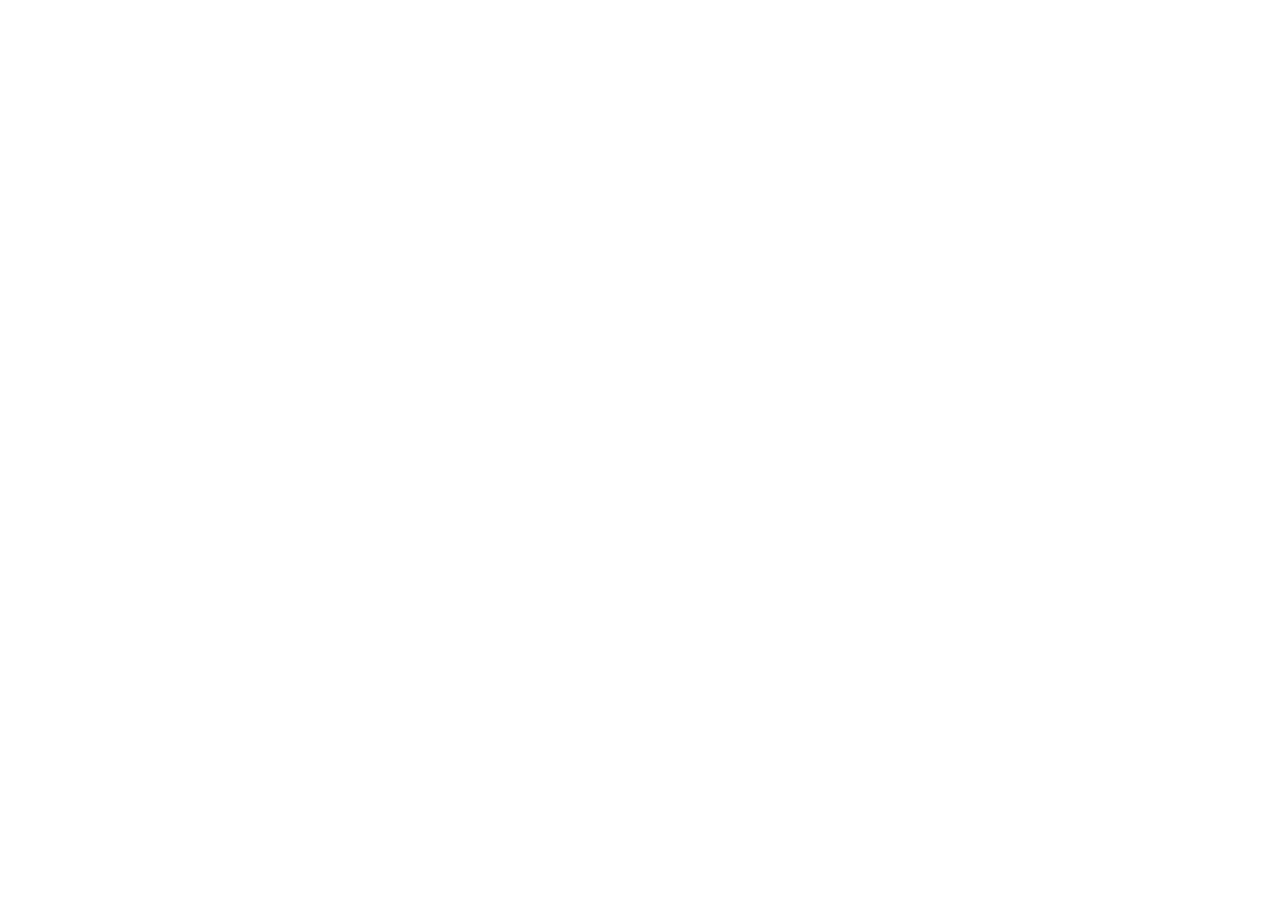
==== cv.html @ 36bdb1ac "mer saker till portfolio" ====
<!DOCTYPE html>
<html lang="en">
<head>
    <meta charset="UTF-8">
    <meta name="viewport" content="width=device-width, initial-scale=1.0">
    <title>CV | Jesper Larsson Portfolio</title>
</head>
<body>
    
</body>
</html>
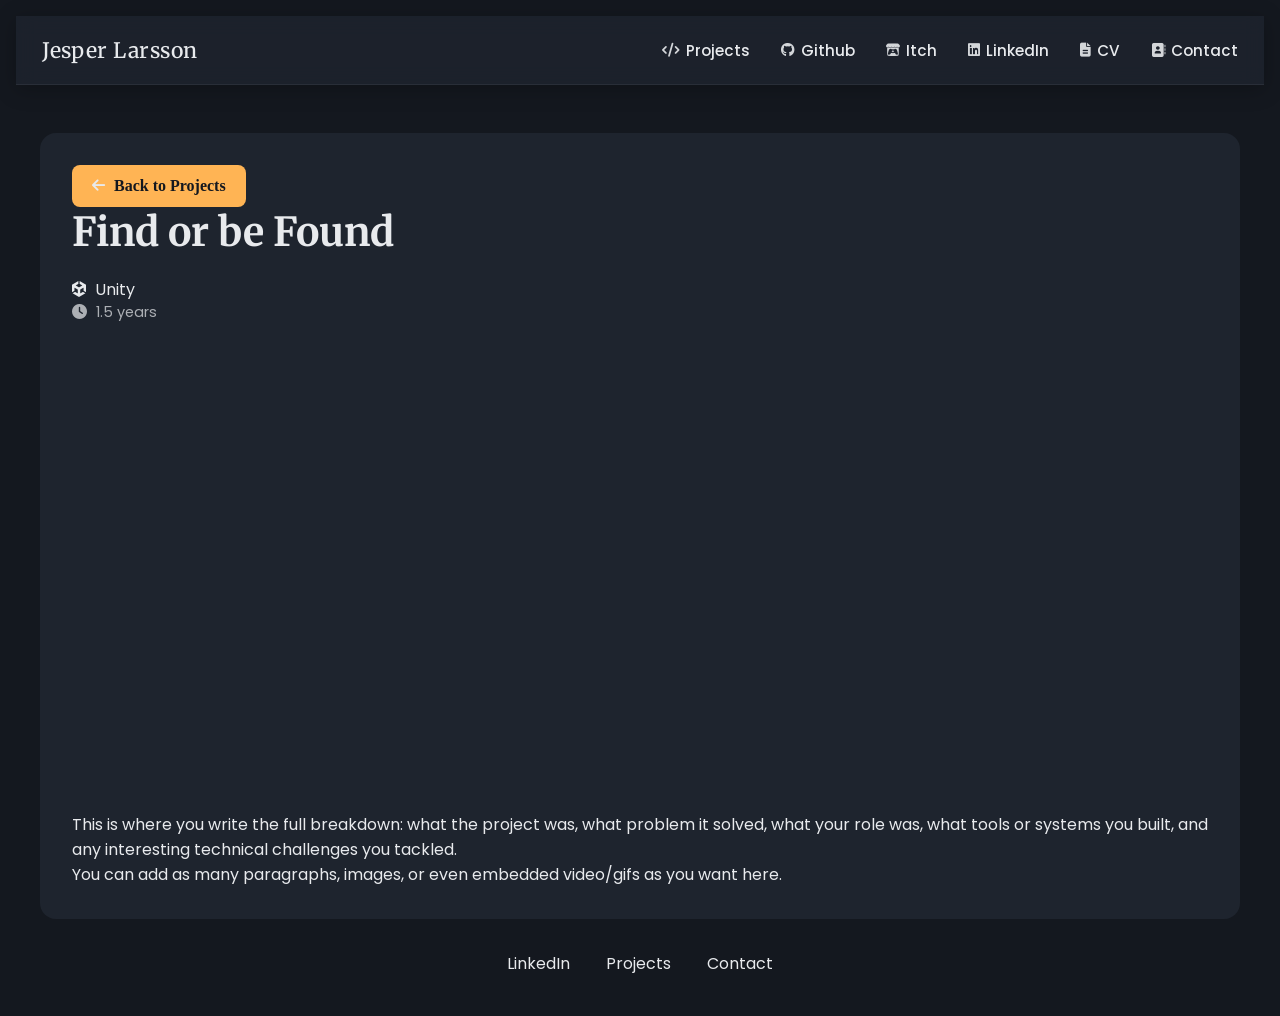
==== commit 902d89bd: "mer fancy saker" ====
--- a/cv.html
+++ b/cv.html
@@ -3,9 +3,42 @@
 <head>
     <meta charset="UTF-8">
     <meta name="viewport" content="width=device-width, initial-scale=1.0">
-    <title>CV | Jesper Larsson Portfolio</title>
+    <link rel="icon" href="../images/Logo_SDS_Square.ico" type="image/x-icon">
+    <title>Find or be Found | Jesper Larsson Portfolio</title>
+    <link rel="stylesheet" href="../style.css">
+    <link rel="stylesheet" href="https://cdnjs.cloudflare.com/ajax/libs/font-awesome/6.5.1/css/all.min.css">
 </head>
 <body>
-    
+    <nav>
+        <ul>
+            <li><a href="../index.html">Jesper Larsson</a></li>
+            <li><a href="../index.html#projects"><i class="fas fa-code"></i>Projects</a></li>
+            <li><a href="https://github.com/Jasberries" target="_blank"><i class="fab fa-github"></i>Github</a></li>
+            <li><a href="https://jas-berry.itch.io/" target="_blank"><i class="fab fa-itch-io"></i>Itch</a></li>
+            <li><a href="https://www.linkedin.com/in/jesper-larsson-2ab800262/" target="_blank"><i class="fab fa-linkedin"></i>LinkedIn</a></li>
+            <li><a href="cv.html"><i class="fas fa-file-lines"></i></i>CV</a></li>
+            <li><a href="mailto:jesper.gc.larsson@gmail.com"><i class="fas fa-address-book"></i>Contact</a></li>
+        </ul>
+    </nav>
+
+    <section>
+        <a href="../index.html#projects" class="cta-button"><i class="fas fa-arrow-left"></i> Back to Projects</a>
+        <h1>Find or be Found</h1>
+        <p class="engine"><i class="fab fa-unity"></i> Unity</p>
+        <p class="timeframe"><i class="fas fa-clock"></i> 1.5 years</p>
+        <iframe width="100%" height="450" src="https://www.youtube.com/embed/7zO53yoWYuk" title="Project gameplay video"
+            frameborder="0"
+            allow="accelerometer; autoplay; clipboard-write; encrypted-media; gyroscope; picture-in-picture"
+            allowfullscreen>
+        </iframe>
+        <p>This is where you write the full breakdown: what the project was, what problem it solved, what your role was, what tools or systems you built, and any interesting technical challenges you tackled.</p>
+        <p>You can add as many paragraphs, images, or even embedded video/gifs as you want here.</p>
+    </section>
+
+    <footer>    
+        <a href="https://www.linkedin.com/in/jesper-larsson-2ab800262/" target="_blank">LinkedIn</a>
+        <a href="../index.html#projects">Projects</a>
+        <a href="mailto:jesper.gc.larsson@gmail.com">Contact</a>
+    </footer>
 </body>
 </html>
--- a/style.css
+++ b/style.css
@@ -0,0 +1,334 @@
+@import url('https://fonts.googleapis.com/css2?family=Merriweather:ital,opsz,wght@0,18..144,300..900;1,18..144,300..900&family=Noto+Sans:ital,wght@0,100..900;1,100..900&family=Poppins:ital,wght@0,100;0,200;0,300;0,400;0,500;0,600;0,700;0,800;0,900;1,100;1,200;1,300;1,400;1,500;1,600;1,700;1,800;1,900&display=swap');
+
+:root {
+    --base-color: #14181F;
+    --text-color: #E8EAED;
+    --primary-color: #FFB454;
+    --secondary-color: #5FB89C;
+    --color-1: #1E242E;
+    --color-2: #7C8694;
+    --color-3: #F6F3F9;
+}
+
+* {
+    box-sizing: border-box;
+    margin: 0;
+    padding: 0;
+}
+
+html {
+    font-family: Poppins, 'Segoe UI';
+    color: var(--text-color);
+}
+
+body {
+    padding: 1em;
+    background-color: var(--base-color);
+}
+
+h1,
+h2,
+h3 {
+    font-family: Merriweather, Poppins, 'Segoe UI';
+}
+
+nav {
+    margin: 0 auto 3em auto;
+    width: min(2000px, 100%);
+    position: sticky;
+    top: 0;
+    background-color: rgba(30, 36, 46, 0.85);
+    backdrop-filter: blur(10px);
+    -webkit-backdrop-filter: blur(10px);
+    border-bottom: 1px solid rgba(255, 255, 255, 0.06);
+    box-shadow: 0 4px 20px rgba(0, 0, 0, 0.25);
+    z-index: 100;
+    padding: 0.75em 1.5em;
+}
+
+nav ul {
+    display: flex;
+    align-items: center;
+    justify-content: center;
+    list-style: none;
+    gap: 1.75em;
+}
+
+nav li:first-child {
+    margin-right: auto;
+    font-family: Merriweather, Poppins, 'Segoe UI';
+    font-weight: bold;
+    font-size: 1.4em;
+    letter-spacing: 0.02em;
+}
+
+nav li:first-child a {
+    background: var(--text-color);
+    -webkit-background-clip: text;
+    background-clip: text;
+    color: transparent;
+}
+
+nav a {
+    position: relative;
+    text-decoration: none;
+    color: var(--text-color);
+    font-weight: 500;
+    font-size: 0.95em;
+    padding: 0.4em 0.1em;
+    display: inline-flex;
+    align-items: center;
+    transition: color 0.2s ease;
+}
+
+nav li:not(:first-child) a::after {
+    content: '';
+    position: absolute;
+    left: 0;
+    bottom: 0;
+    width: 0;
+    height: 2px;
+    background-color: var(--primary-color);
+    transition: width 0.25s ease;
+}
+
+nav li:not(:first-child) a:hover {
+    color: var(--primary-color);
+}
+
+nav li:not(:first-child) a:hover::after {
+    width: 100%;
+}
+
+nav .fab,
+nav .fas {
+    font-size: 14px;
+    margin-right: 6px;
+    opacity: 0.9;
+}
+
+header,
+section {
+    margin: 0 auto 2em auto;
+    width: min(75em, 100%);
+    background-color: var(--color-1);
+    padding: min(2em, 15%);
+    border-radius: 1em;
+}
+
+.header-slim {
+    padding: 0.1em min(2em, 15%);
+    margin-bottom: 1em;
+}
+
+.flex-container {
+    display: flex;
+    justify-content: center;
+    align-items: center;
+    flex-wrap: wrap;
+    gap: 3em;
+}
+
+.project-container {
+    display: flex;
+    justify-content: center;
+    flex-wrap: wrap;
+    gap: 3em;
+}
+
+header img {
+    max-width: 100%;
+    border-radius: 1em;
+    object-fit: cover;
+    object-position: bottom;
+}
+
+.text-container {
+    flex: 0 1 34em;
+}
+
+h1 {
+    font-size: 2.5em;
+    margin-bottom: 0.5em;
+}
+
+.text-container p {
+    margin: 0.75em 0 1em 0;
+    font-size: 1.25em;
+}
+
+.cta-button {
+    display: inline-block;
+    text-decoration: none;
+    padding: 0.75em 1.25em;
+    background-color: var(--primary-color);
+    color: var(--base-color);
+    text-decoration: none;
+    border-radius: 0.5em;
+    font-weight: 600;
+    transition: transform 0.2s ease, box-shadow 0.2s ease;
+}
+
+.cta-button:hover {
+    transform: translateY(-2px);
+    box-shadow: 0 8px 20px rgba(0, 0, 0, 0.1);
+}
+
+.secondary {
+    background-color: var(--secondary-color);
+}
+
+.fab {
+    font-size: 16px;
+    color: var(--text-color);
+    margin-right: 5px;
+}
+
+.fas {
+    font-size: 15px;
+    color: var(--text-color);
+    margin-right: 5px;
+}
+
+#open-sidebar-button {
+    display: none;
+    background: none;
+    border: none;
+    padding: 1em;
+    margin-left: auto;
+    cursor: pointer;
+    color: var(--text-color);
+}
+
+#close-sidebar-button {
+    display: none;
+    background: none;
+    border: none;
+    padding: 1em;
+    cursor: pointer;
+}
+
+.project-grid {
+    display: grid;
+    grid-template-columns: repeat(auto-fit, minmax(400px, 1fr));
+    gap: 3em;
+    width: min(75em, 100%);
+    margin: 1em auto 3em auto;
+}
+
+.project-card {
+    background-color: var(--color-2);
+    border-radius: 1em;
+    overflow: hidden;
+    display: flex;
+    flex-direction: column;
+    text-decoration: none;
+    color: var(--text-color);
+    transition: transform 0.2s ease, box-shadow 0.2s ease;
+}
+
+.project-card:hover {
+    transform: translateY(-4px);
+    box-shadow: 0 8px 20px rgba(0, 0, 0, 0.1);
+}
+
+/* bilden måste vara 1232 x 706 */
+.project-card img {
+    width: auto;
+    height: 312px;
+    object-fit: scale-down;
+}
+
+.project-content {
+    padding: 1.25em;
+    display: flex;
+    flex-direction: column;
+    gap: 0.5em;
+}
+
+.project-content h3 {
+    font-size: 1.25em;
+}
+
+.project-content p {
+    font-size: 1em;
+    flex-grow: 1;
+}
+
+.timeframe {
+    font-size: 0.9em;
+    color: var(--text-color);
+    opacity: 0.7;
+}
+
+.meta-row {
+    display: flex;
+    align-items: center;
+    gap: 1em;
+}
+
+video,
+iframe {
+    border-radius: 1em;
+    margin: 1em 0;
+}
+
+footer {
+    padding-bottom: 1.5em;
+    text-align: center;
+}
+
+footer a {
+    text-decoration: none;
+    color: var(--text-color);
+    margin: 0 1em;
+}
+
+footer a:hover {
+    text-decoration: underline;
+}
+
+@media (max-width: 1000px) {
+    header {
+        text-align: center;
+    }
+
+    header .text-container {
+        padding-top: 0;
+    }
+}
+
+@media (max-width: 700px) {
+#open-sidebar-button, #close-sidebar-button{
+    display: block;
+}
+
+    header {
+        margin-top: 0;
+    }
+
+    nav {
+        position: fixed;
+        top: 0;
+        right: -100%;
+        height: 100hv;
+        width: min(15em 100%);
+        z-index: 10;
+        transition: right 300ms ease-out;
+    }
+
+    nav.show {
+        right: 0;
+    }
+
+    nav ul {
+        width: 100%;
+        flex-direction: column;
+    }
+
+    nav a {
+        width: 100%;
+        padding-left: 2.5em;
+
+    }
+}
